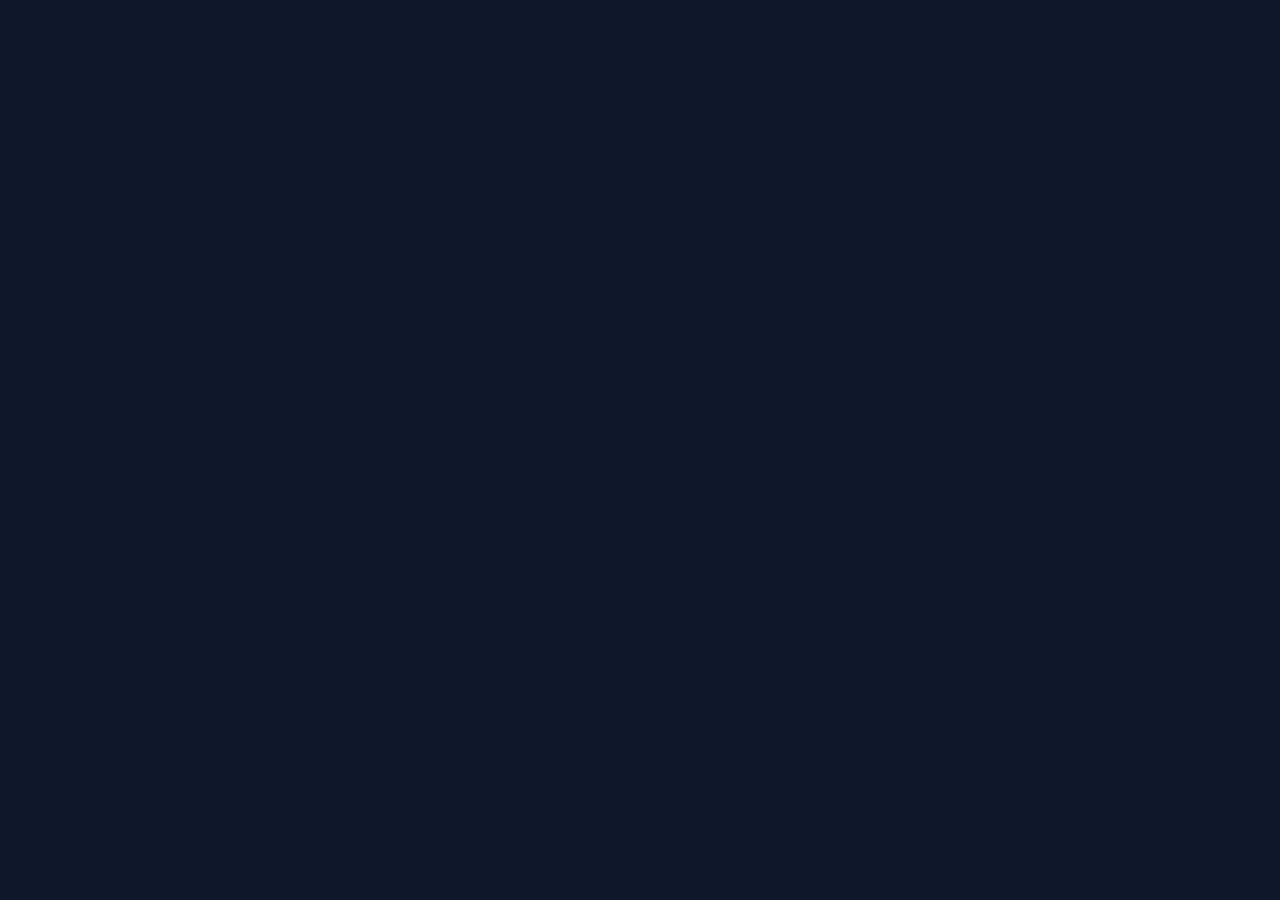
==== pages/app.html @ bbe0f6f2 "feat(web): Cloudflare-hosted UI talks to local backend (CORS + /healthz) The user expected the Cloud" ====
<!DOCTYPE html>
<html lang="en">
<head>
<meta charset="utf-8"/>
<title>epubconv (web)</title>
<style>
  :root {
    --bg: #0f172a;
    --bg-raised: #1e293b;
    --bg-hover: #334155;
    --border: #334155;
    --text: #e2e8f0;
    --text-muted: #94a3b8;
    --text-strong: #f1f5f9;
    --accent: #60a5fa;
    --accent-hover: #93c5fd;
    --ok: #34d399;
    --error: #f87171;
    --code-bg: #0b1120;
  }
  * { box-sizing: border-box; }
  html, body { background: var(--bg); color: var(--text); }
  body { font-family: -apple-system, system-ui, sans-serif; max-width: 720px; margin: 1.5em auto; padding: 0 1em; }
  a { color: var(--accent); }
  h1, h2, h3 { color: var(--text-strong); }
  h1 { margin-bottom: 0.2em; }
  code { background: var(--code-bg); padding: 0 0.3em; border-radius: 3px; font-size: 0.9em; }
  header { display: flex; align-items: baseline; justify-content: space-between; margin-bottom: 0.5em; }
  .tabs { display: flex; flex-wrap: wrap; gap: 0.25em; border-bottom: 2px solid var(--border); margin-bottom: 1em; }
  .tab { background: none; border: 0; padding: 0.5em 1em; cursor: pointer; color: var(--text-muted); border-bottom: 2px solid transparent; margin-bottom: -2px; font-size: 0.95em; }
  .tab:hover { color: var(--accent-hover); }
  .tab.active { color: var(--accent); border-bottom-color: var(--accent); font-weight: 600; }
  .panel { display: none; }
  .panel.active { display: block; }
  form { display: grid; gap: 0.75em; padding: 1em; background: var(--bg-raised); border: 1px solid var(--border); border-radius: 8px; }
  label { display: grid; gap: 0.25em; font-size: 0.9em; color: var(--text-muted); }
  input[type=file], input[type=text], input[type=password], input[type=number], select, button, textarea {
    padding: 0.5em; font-size: 1em; font-family: inherit; border-radius: 6px;
  }
  input[type=text], input[type=password], input[type=number], select, textarea {
    background: var(--bg); color: var(--text); border: 1px solid var(--border);
  }
  input:focus, select:focus, textarea:focus {
    outline: none; border-color: var(--accent);
  }
  input[type=file] { color: var(--text); }
  input[type=file]::file-selector-button {
    background: var(--bg-hover); color: var(--text); border: 1px solid var(--border);
    border-radius: 4px; padding: 0.3em 0.7em; cursor: pointer; margin-right: 0.5em;
  }
  button { background: var(--accent); color: #0f172a; font-weight: 600; border: 0; cursor: pointer; }
  button:hover { background: var(--accent-hover); }
  button:disabled { background: var(--bg-hover); color: var(--text-muted); cursor: not-allowed; }
  button.secondary { background: var(--bg-hover); color: var(--text); border: 1px solid var(--border); font-weight: 400; }
  button.secondary:hover { background: var(--border); color: var(--text-strong); }
  .row { display: grid; grid-template-columns: 1fr 1fr; gap: 0.75em; }
  .muted { color: var(--text-muted); font-size: 0.85em; }
  pre.result { white-space: pre-wrap; background: var(--code-bg); color: var(--text); padding: 0.75em; border-radius: 6px; max-height: 24em; overflow-y: auto; border: 1px solid var(--border); }
  .summary-md { background: var(--bg); color: var(--text); padding: 1em; border-radius: 6px; line-height: 1.6; border: 1px solid var(--border); }
  .summary-md h2, .summary-md h3 { color: var(--text-strong); margin-top: 1em; }
  .summary-md code { background: var(--code-bg); }
  .key-status { font-family: monospace; }
  .ok { color: var(--ok); }
  .missing { color: var(--error); }
  #update-status { font-size: 0.85em; color: var(--text-muted); }
  ::selection { background: var(--accent); color: #0f172a; }
  progress { -webkit-appearance: none; appearance: none; border: 0; }
  progress::-webkit-progress-bar { background: var(--bg); border-radius: 4px; }
  progress::-webkit-progress-value { background: var(--accent); border-radius: 4px; transition: width 0.2s; }
  progress::-moz-progress-bar { background: var(--accent); border-radius: 4px; }
  .summary-header { margin-top: 1.5em; padding-bottom: 0.5em; border-bottom: 1px solid var(--border); }
  .summary-header h2 { margin: 0; color: var(--text-strong); }
  .summary-header .creator { color: var(--text-muted); font-size: 0.9em; margin-top: 0.25em; }
  .print-only { display: none; }
  @media print {
    /* Hide everything except the print container, then unhide it. */
    body > * { display: none !important; }
    body > #print-container { display: block !important; }
    #print-container { color: #000; background: #fff; padding: 0; max-width: 100%; }
    #print-container h1, #print-container h2, #print-container h3 { color: #000; }
    #print-container .creator { color: #555; font-size: 0.95em; margin-bottom: 1em; }
    #print-container .summary-md { background: transparent; border: 0; padding: 0; }
    #print-container code { background: #f0f0f0; }
  }
</style>

<style>
  .install-overlay {
    background: var(--bg);
    color: var(--text);
    min-height: 100vh;
    padding: 3em 1.5em;
    text-align: center;
  }
  .install-overlay h1 { color: var(--text-strong); margin-bottom: 0.3em; }
  .install-overlay .install-cmd {
    display: inline-block;
    background: var(--code-bg);
    color: var(--text);
    border: 1px solid var(--border);
    border-radius: 6px;
    padding: 0.75em 1em;
    font-family: ui-monospace, SFMono-Regular, monospace;
    font-size: 0.9em;
    margin: 1em 0;
    text-align: left;
    overflow-x: auto;
    max-width: 100%;
  }
  .install-overlay .copy {
    background: var(--accent);
    color: #0f172a;
    border: 0;
    border-radius: 6px;
    padding: 0.5em 1em;
    cursor: pointer;
    font-weight: 600;
    margin-left: 0.5em;
  }
  .install-overlay .copy.copied { background: var(--ok); }
  #app-shell { display: none; }
  .app-banner {
    background: var(--bg-raised);
    border: 1px solid var(--border);
    border-radius: 6px;
    padding: 0.5em 0.8em;
    margin-bottom: 1em;
    font-size: 0.85em;
    color: var(--text-muted);
  }
  .app-banner.warn { border-color: #f87171; color: #fca5a5; }
</style>

</head>
<body>

<div id="install-overlay" class="install-overlay" style="display:none">
  <h1>epubconv</h1>
  <p>Local backend not detected at <code>http://127.0.0.1:8000</code>.</p>
  <p>Install + launch the local app on your Mac to start using this UI:</p>
  <div>
    <span class="install-cmd" id="install-cmd-text">curl -fsSL https://epub-chinese-convert.pages.dev/install.sh | bash</span>
    <button type="button" class="copy" id="install-copy">Copy</button>
  </div>
  <p style="margin-top:1.5em">
    Or paste this in Windows PowerShell:<br>
    <span class="install-cmd" id="install-cmd-win">iwr -useb https://epub-chinese-convert.pages.dev/install.ps1 | iex</span>
  </p>
  <p style="margin-top:1.5em" class="muted">
    Already installed? Make sure <code>launch.command</code> (macOS) or
    <code>launch.bat</code> (Windows) is running, then
    <a href="#" id="retry-probe" style="color:var(--accent)">retry the probe</a>.
  </p>
  <p style="margin-top:0.5em"><a href="https://epub-chinese-convert.pages.dev/" style="color:var(--accent)">← Back to landing page</a></p>
</div>
<div id="app-shell">
  <div class="app-banner" id="backend-banner">
    Connected to local backend <span id="backend-version" style="color:var(--text-strong)"></span>
    at <code>http://127.0.0.1:8000</code>.
  </div>

<header>
  <h1>epubconv</h1>
  <div>
    <button id="btn-update" class="secondary">↻ Update &amp; Relaunch</button>
    <span id="update-status"></span>
  </div>
</header>

<div class="tabs">
  <button class="tab active" data-tab="convert">Convert</button>
  <button class="tab" data-tab="diff">Diff</button>
  <button class="tab" data-tab="skill">Export Skill</button>
  <button class="tab" data-tab="summary">Summary</button>
  <button class="tab" data-tab="settings">⚙ Settings</button>
</div>

<section id="t-convert" class="panel active">
<form id="f-convert" enctype="multipart/form-data">
  <h3>Convert ebook between Chinese variants & formats</h3>
  <p class="muted">Input may be EPUB / MOBI / AZW3 (Kindle). Cross-format conversion uses Calibre's
    <code>ebook-convert</code> (install <a href="https://calibre-ebook.com" target="_blank">Calibre</a>
    if you want non-EPUB output).</p>
  <label>Source file <input type="file" name="file" accept=".epub,.mobi,.azw3,.azw" required></label>
  <div class="row">
    <label>From <select name="source_lang">
      <option>zh-CN</option><option>zh-Hans</option><option>zh-TW</option><option>zh-HK</option><option>zh-Hant</option>
    </select></label>
    <label>To <select name="target_lang">
      <option>zh-TW</option><option>zh-HK</option><option>zh-Hant</option><option>zh-CN</option><option>zh-Hans</option>
    </select></label>
  </div>
  <div class="row">
    <label>Output format <select name="output_format">
      <option value="epub">EPUB</option>
      <option value="mobi">MOBI (older Kindle)</option>
      <option value="azw3">AZW3 (Kindle KF8)</option>
    </select></label>
    <label>Writing mode <select name="writing_mode">
      <option>preserve</option><option>horizontal</option><option>vertical</option>
    </select></label>
  </div>
  <label>Engine <select name="engine_name">__ENGINE_OPTIONS__</select></label>
  <button type="submit">Convert &rarr; download</button>
</form>
</section>

<section id="t-diff" class="panel">
<form id="f-diff" enctype="multipart/form-data">
  <h3>Side-by-side diff preview</h3>
  <label>EPUB <input type="file" name="file" accept=".epub" required></label>
  <div class="row">
    <label>From <select name="source_lang">
      <option>zh-CN</option><option>zh-Hans</option><option>zh-TW</option><option>zh-HK</option><option>zh-Hant</option>
    </select></label>
    <label>To <select name="target_lang">
      <option>zh-TW</option><option>zh-HK</option><option>zh-Hant</option><option>zh-CN</option><option>zh-Hans</option>
    </select></label>
  </div>
  <button type="submit">Render diff</button>
</form>
</section>

<section id="t-skill" class="panel">
<form id="f-skill" enctype="multipart/form-data">
  <h3>Export Claude Skill</h3>
  <p class="muted">Bundle the book as a Claude Skill folder (SKILL.md + JSONL knowledge base).
    "Download" sends a ZIP; "Install" writes directly to <code>~/.claude/skills/</code>.</p>
  <label>EPUB <input type="file" name="file" accept=".epub" required></label>
  <div class="row">
    <label>To <select name="target_lang">
      <option>zh-TW</option><option>zh-HK</option><option>zh-Hant</option><option>zh-CN</option><option>zh-Hans</option>
    </select></label>
    <label>Chunk size <input type="number" name="chunk_size" value="1500" min="200" max="10000"></label>
  </div>
  <label>Skill name (optional, slug override) <input type="text" name="name" placeholder="auto from <dc:title>"></label>
  <label>Description (optional) <input type="text" name="description" placeholder="auto from metadata"></label>
  <div class="row">
    <button type="button" id="btn-skill-download">Download ZIP</button>
    <button type="button" id="btn-skill-install">Install to ~/.claude/skills/</button>
  </div>
  <pre id="skill-result" class="muted result" style="display:none"></pre>
</form>
</section>

<section id="t-summary" class="panel">
<form id="f-summary" enctype="multipart/form-data">
  <h3>One-click book summary</h3>
  <p class="muted">Sends the book's text through an LLM and returns a structured summary.
    The API key from the <strong>⚙ Settings</strong> tab (browser localStorage) is sent
    along with each request.</p>
  <label>EPUB <input type="file" name="file" accept=".epub" required></label>
  <div class="row">
    <label>Provider <select name="provider">
      <option value="banana2556">banana2556</option>
      <option value="gemini">gemini</option>
    </select></label>
    <label>Model <input type="text" name="model" value="claude-haiku-4.5-as" placeholder="claude-haiku-4.5-as / gpt-5 / claude-3-5-sonnet-20241022 / gemini-1.5-pro"></label>
  </div>
  <div class="row">
    <label>Max source chars <input type="number" name="max_chars" value="800000" min="2000" max="2000000"></label>
    <label>Per-call budget (chars)
      <input type="number" name="per_call_budget" value="20000" min="2000" max="200000">
    </label>
  </div>
  <p class="muted">Long books are split into batches of <em>per-call budget</em> chars, summarised
    separately, then merged. Lower the budget if you see "Single message too long" / "Input too long"
    upstream errors; raise it on long-context models to use fewer calls.</p>
  <div class="row">
    <button type="button" id="btn-summary">Generate summary</button>
    <button type="button" id="btn-summary-cancel" class="secondary" style="display:none">Cancel</button>
  </div>
  <div id="summary-progress" style="display:none">
    <progress id="summary-bar" value="0" max="100" style="width:100%; height:0.6em"></progress>
    <div id="summary-progress-text" class="muted" style="font-family:monospace; font-size:0.85em"></div>
  </div>
  <div id="summary-status" class="muted"></div>
  <div id="summary-header" class="summary-header" style="display:none">
    <h2 id="summary-title"></h2>
    <div id="summary-creator" class="creator"></div>
    <div style="margin-top:0.5em">
      <button type="button" id="btn-summary-pdf" class="secondary">📄 Download PDF</button>
    </div>
  </div>
  <div id="summary-out" class="summary-md" style="display:none"></div>
</form>
</section>

<!-- Hidden container shown only during print; populated by the PDF button. -->
<div id="print-container" class="print-only">
  <h1 id="print-title"></h1>
  <div id="print-creator" class="creator"></div>
  <div id="print-summary" class="summary-md"></div>
</div>

<section id="t-settings" class="panel">
<form id="f-settings">
  <h3>API keys</h3>
  <p class="muted">Saved in <strong>your browser's localStorage</strong> only —
    never written to the server's filesystem. Sent with each request that
    needs an LLM. A shell-exported env var on the server takes precedence
    if you also have one set there.</p>

  <label>BANANA2556_API_KEY
    <span class="key-status muted" id="status-banana2556">…</span>
    <input type="password" name="BANANA2556_API_KEY" placeholder="sk-...">
  </label>

  <label>GEMINI_API_KEY
    <span class="key-status muted" id="status-gemini">…</span>
    <input type="password" name="GEMINI_API_KEY" placeholder="AIza...">
  </label>

  <div class="row">
    <button type="button" id="btn-settings-save">Save to browser</button>
    <button type="button" id="btn-settings-clear" class="secondary">Clear stored keys</button>
  </div>
  <button type="button" id="btn-settings-test" class="secondary">Test connection</button>
  <pre id="settings-status" class="muted result" style="display:none"></pre>
</form>
</section>

<script>
(function() {
  // BACKEND is the origin of the local FastAPI server. When this page is
  // served by the backend itself (http://127.0.0.1:8000/), we use relative
  // paths. When it's served from Cloudflare Pages, we point at localhost.
  const BACKEND = (location.hostname === "127.0.0.1" || location.hostname === "localhost")
    ? ""
    : "http://127.0.0.1:8000";

  async function probeBackend() {
    try {
      const r = await fetch(BACKEND + "/healthz", {
        cache: "no-store",
        signal: AbortSignal.timeout(3000),
      });
      if (!r.ok) return null;
      return await r.json();
    } catch (e) {
      return null;
    }
  }

  // -------- Local API-key storage --------
  const KEY_NAMES = ["BANANA2556_API_KEY", "GEMINI_API_KEY"];
  function getKey(name) { return localStorage.getItem("epubconv:" + name) || ""; }
  function setKey(name, value) {
    if (value) localStorage.setItem("epubconv:" + name, value);
    else localStorage.removeItem("epubconv:" + name);
  }

  // -------- Tabs --------
  document.querySelectorAll(".tab").forEach(btn => {
    btn.addEventListener("click", () => {
      document.querySelectorAll(".tab").forEach(b => b.classList.remove("active"));
      document.querySelectorAll(".panel").forEach(p => p.classList.remove("active"));
      btn.classList.add("active");
      document.getElementById("t-" + btn.dataset.tab).classList.add("active");
      if (btn.dataset.tab === "settings") refreshSettings();
    });
  });

  // -------- Update & Relaunch --------
  const updateBtn = document.getElementById("btn-update");
  const updateStatus = document.getElementById("update-status");

  async function waitForServerBack(timeoutMs) {
    const deadline = Date.now() + timeoutMs;
    while (Date.now() < deadline) {
      try {
        const r = await fetch("/", { cache: "no-store" });
        if (r.ok) return true;
      } catch (e) { /* server still restarting */ }
      await new Promise(res => setTimeout(res, 500));
    }
    return false;
  }

  updateBtn.addEventListener("click", async () => {
    updateBtn.disabled = true;
    updateStatus.textContent = "Pulling…";
    let data;
    try {
      const r = await fetch(BACKEND + "/update", { method: "POST" });
      data = await r.json();
      if (!r.ok) {
        updateStatus.textContent = "Error: " + (data.detail || r.statusText);
        updateBtn.disabled = false;
        return;
      }
    } catch (e) {
      updateStatus.textContent = "Error: " + e;
      updateBtn.disabled = false;
      return;
    }

    if (!data.changed) {
      updateStatus.textContent = "Already up to date.";
      updateBtn.disabled = false;
      return;
    }

    updateStatus.textContent =
      `Pulled ${data.head.slice(0,7)} (${data.files} files, pip: ${data.pip}). ` +
      `Restarting server…`;
    // Give uvicorn time to notice the file change and start the new process.
    await new Promise(res => setTimeout(res, 1500));
    const back = await waitForServerBack(20000);
    if (back) {
      updateStatus.textContent = "Reloading browser…";
      location.reload();
    } else {
      updateStatus.textContent =
        "Server didn't come back in 20s — check the terminal and refresh manually.";
      updateBtn.disabled = false;
    }
  });

  // -------- Skill --------
  const skillForm = document.getElementById("f-skill");
  const skillResult = document.getElementById("skill-result");
  function showSkill(text, isErr) {
    skillResult.style.display = "block";
    skillResult.textContent = text;
    skillResult.style.color = isErr ? "#b00" : "#070";
  }
  document.getElementById("btn-skill-download").addEventListener("click", async () => {
    showSkill("Generating skill…", false);
    const r = await fetch(BACKEND + "/export-skill", { method: "POST", body: new FormData(skillForm) });
    if (!r.ok) { showSkill("Error: " + (await r.text()), true); return; }
    const blob = await r.blob();
    const cd = r.headers.get("content-disposition") || "";
    const m = cd.match(/filename="?([^"]+)"?/);
    const fname = m ? m[1] : "skill.zip";
    const url = URL.createObjectURL(blob);
    const a = document.createElement("a");
    a.href = url; a.download = fname; a.click();
    URL.revokeObjectURL(url);
    showSkill("Downloaded " + fname, false);
  });
  document.getElementById("btn-skill-install").addEventListener("click", async () => {
    showSkill("Installing to ~/.claude/skills/ …", false);
    const r = await fetch(BACKEND + "/install-skill", { method: "POST", body: new FormData(skillForm) });
    const data = await r.json().catch(() => null);
    if (!r.ok) { showSkill("Error: " + (data ? data.detail : r.statusText), true); return; }
    showSkill(
      "Installed!\nPath: " + data.path + "\nChunks: " + data.chunks +
      "\n\nRestart Claude Code (or open a new session) to pick up the skill.",
      false
    );
  });

  // -------- Summary (detached background task with reconnect) --------
  const summaryForm = document.getElementById("f-summary");
  const summaryStatus = document.getElementById("summary-status");
  const summaryOut = document.getElementById("summary-out");
  const summaryProgress = document.getElementById("summary-progress");
  const summaryBar = document.getElementById("summary-bar");
  const summaryProgressText = document.getElementById("summary-progress-text");
  const cancelBtn = document.getElementById("btn-summary-cancel");
  const summaryHeader = document.getElementById("summary-header");
  const summaryTitle = document.getElementById("summary-title");
  const summaryCreator = document.getElementById("summary-creator");
  const pdfBtn = document.getElementById("btn-summary-pdf");
  let currentTitle = "";
  let currentCreator = "";

  pdfBtn.addEventListener("click", () => {
    // Populate the print container with the current summary, then trigger
    // the browser's print dialog so the user can pick "Save as PDF".
    document.getElementById("print-title").textContent =
      currentTitle || "Book summary";
    document.getElementById("print-creator").textContent =
      currentCreator ? `作者：${currentCreator}` : "";
    document.getElementById("print-summary").innerHTML = summaryOut.innerHTML;
    window.print();
  });

  cancelBtn.addEventListener("click", async () => {
    if (!confirm("Cancel the current summarisation? Cached batches will be preserved, so you can resume by clicking Generate summary again.")) return;
    cancelBtn.disabled = true;
    cancelBtn.textContent = "Cancelling…";
    try {
      await fetch(BACKEND + "/summarize-cancel", { method: "POST" });
    } catch (e) {
      summaryStatus.textContent = "Cancel request failed: " + e;
    }
  });

  function fmt(n) { return n.toLocaleString(); }

  function handleSummaryEvent(ev) {
    const total = ev.chars_total || 0;
    const done = ev.chars_processed || 0;
    const pct = total > 0 ? Math.min(99, Math.round((done * 100) / total)) : 0;

    if (ev.stage === "extracting") {
      summaryProgressText.textContent = "Reading EPUB…";
    } else if (ev.stage === "extracted") {
      if (ev.title) currentTitle = ev.title;
      if (ev.creator) currentCreator = ev.creator;
      const titleLabel = ev.title
        ? `《${ev.title}》${ev.creator ? "（" + ev.creator + "）" : ""} — `
        : "";
      summaryProgressText.textContent =
        `${titleLabel}Found ${ev.chapters} chapters, ${fmt(total)} chars to process.`;
    } else if (ev.stage === "batch_start") {
      summaryBar.value = pct;
      summaryProgressText.textContent =
        `Batch ${ev.batch_no} (budget ${fmt(ev.budget)} chars, sending ${fmt(ev.batch_chars)})… ${pct}%`;
    } else if (ev.stage === "batch_done") {
      summaryBar.value = pct;
      const sec = (ev.elapsed_ms / 1000).toFixed(1);
      summaryProgressText.textContent =
        `Batch ${ev.batch_no} ok (${sec}s) — ${fmt(done)}/${fmt(total)} (${pct}%)`;
    } else if (ev.stage === "halve") {
      summaryProgressText.textContent =
        `Upstream "too long" — halving budget ${fmt(ev.old_budget)}→${fmt(ev.new_budget)} and retrying…`;
    } else if (ev.stage === "combine_start") {
      summaryBar.value = 99;
      summaryProgressText.textContent =
        `All batches done. Combining ${fmt(ev.notes_chars)} chars of notes into final summary…`;
    } else if (ev.stage === "combine_split") {
      const groups = ev.groups_out;
      const groupsLabel = groups ? ` into ${groups} groups` : "";
      const budgetLabel = ev.budget ? ` (group budget ${fmt(ev.budget)} chars)` : "";
      summaryProgressText.textContent =
        `Combine round ${ev.depth + 1}: ${ev.notes_in} notes (${fmt(ev.notes_chars)} chars) ` +
        `won't fit in one call — packing${groupsLabel}${budgetLabel}…`;
    } else if (ev.stage === "combine_done") {
      summaryBar.value = 100;
    } else if (ev.stage === "done") {
      summaryBar.value = 100;
      summaryStatus.textContent =
        `Summarised ${ev.chapters_used} chapters (${fmt(ev.chars_used)} chars).`;
      if (ev.title) currentTitle = ev.title;
      if (ev.creator) currentCreator = ev.creator;
      if (currentTitle) {
        summaryTitle.textContent = `《${currentTitle}》`;
        summaryCreator.textContent = currentCreator ? `作者：${currentCreator}` : "";
        summaryHeader.style.display = "block";
      } else {
        summaryHeader.style.display = "none";
      }
      summaryOut.style.display = "block";
      summaryOut.innerHTML = simpleMarkdown(ev.text);
      cancelBtn.style.display = "none";
    } else if (ev.stage === "cancelled") {
      summaryStatus.textContent =
        "Cancelled. " + (ev.note || "") + " Click Generate summary again to resume.";
      cancelBtn.style.display = "none";
    } else if (ev.stage === "error") {
      let msg = "Error: " + ev.detail;
      if (typeof ev.detail === "string") {
        if (ev.detail.includes("API key")) {
          msg += " — open the Settings tab and paste your key.";
        } else if (/too long|context|max_tokens/i.test(ev.detail)) {
          msg += " — try lowering Per-call budget (e.g. halve it) and resubmit.";
        }
      }
      summaryStatus.textContent = msg;
    }
  }

  async function attachSummaryStream() {
    summaryProgress.style.display = "block";
    let reconnectDelay = 1000;
    while (true) {
      let r;
      try {
        r = await fetch(BACKEND + "/summarize-stream", { cache: "no-store" });
      } catch (e) {
        // Network error — back off and retry.
        summaryProgressText.textContent =
          `Disconnected (${e}). Reconnecting in ${reconnectDelay/1000}s…`;
        await new Promise(res => setTimeout(res, reconnectDelay));
        reconnectDelay = Math.min(reconnectDelay * 2, 8000);
        continue;
      }
      if (!r.ok) {
        summaryStatus.textContent = "Stream error: HTTP " + r.status;
        return;
      }
      const reader = r.body.getReader();
      const decoder = new TextDecoder();
      let buf = "";
      let terminalSeen = false;
      while (true) {
        let chunk;
        try {
          chunk = await reader.read();
        } catch (e) {
          // Reader broke mid-stream — reconnect.
          summaryProgressText.textContent =
            `Stream dropped (${e}). Reconnecting…`;
          break;
        }
        if (chunk.done) break;
        buf += decoder.decode(chunk.value, { stream: true });
        let parts = buf.split("\n\n");
        buf = parts.pop();
        for (const part of parts) {
          const line = part.trim();
          if (!line || line.startsWith(":")) continue;  // keepalive
          if (!line.startsWith("data:")) continue;
          try {
            const ev = JSON.parse(line.slice(5).trim());
            handleSummaryEvent(ev);
            if (ev.stage === "done" || ev.stage === "error") {
              terminalSeen = true;
            }
          } catch (e) {
            console.warn("bad SSE event:", line, e);
          }
        }
      }
      if (terminalSeen) return;
      // Otherwise: reconnect to pick up where we left off.
      reconnectDelay = 1000;
    }
  }

  document.getElementById("btn-summary").addEventListener("click", async () => {
    summaryStatus.textContent = "";
    summaryOut.style.display = "none";
    summaryHeader.style.display = "none";
    currentTitle = "";
    currentCreator = "";
    summaryProgress.style.display = "block";
    summaryBar.value = 0;
    summaryProgressText.textContent = "Starting…";
    cancelBtn.disabled = false;
    cancelBtn.textContent = "Cancel";
    cancelBtn.style.display = "inline-block";

    const fd = new FormData(summaryForm);
    const provider = fd.get("provider");
    const keyName = provider === "gemini" ? "GEMINI_API_KEY" : "BANANA2556_API_KEY";
    const stored = getKey(keyName);
    if (stored) fd.set("api_key", stored);

    let r;
    try {
      r = await fetch(BACKEND + "/summarize", { method: "POST", body: fd });
    } catch (e) {
      summaryStatus.textContent = "Network error: " + e;
      summaryProgress.style.display = "none";
      return;
    }
    if (r.status === 409) {
      // A run is already going — just attach.
      summaryProgressText.textContent =
        "A summarisation is already running — attaching to its stream…";
      attachSummaryStream();
      return;
    }
    if (!r.ok) {
      const text = await r.text();
      summaryStatus.textContent = "Error " + r.status + ": " + text.slice(0, 240);
      summaryProgress.style.display = "none";
      return;
    }
    attachSummaryStream();
  });

  // On page load, peek at server status — if a run is in progress (or
  // just finished and we never saw the result), auto-attach to replay.
  (async () => {
    try {
      const r = await fetch(BACKEND + "/summarize-status", { cache: "no-store" });
      if (!r.ok) return;
      const s = await r.json();
      if (s.active || s.has_result) {
        summaryProgressText.textContent = s.active
          ? "Reattaching to in-progress summarisation…"
          : "Replaying the last summarisation…";
        summaryProgress.style.display = "block";
        if (s.active) {
          cancelBtn.disabled = false;
          cancelBtn.textContent = "Cancel";
          cancelBtn.style.display = "inline-block";
        }
        attachSummaryStream();
      }
    } catch (e) { /* offline; nothing to do */ }
  })();

  // -------- Settings (localStorage only) --------
  const settingsForm = document.getElementById("f-settings");
  const settingsStatus = document.getElementById("settings-status");

  function refreshSettings() {
    for (const name of KEY_NAMES) {
      const value = getKey(name);
      const span = document.getElementById(
        "status-" + name.toLowerCase().replace(/_api_key$/, "")
      );
      if (!span) continue;
      span.classList.remove("ok", "missing");
      if (value) {
        span.classList.add("ok");
        span.textContent = `set (••••${value.slice(-4)})`;
      } else {
        span.classList.add("missing");
        span.textContent = "not set";
      }
    }
  }

  document.getElementById("btn-settings-save").addEventListener("click", () => {
    const fd = new FormData(settingsForm);
    let saved = 0;
    for (const name of KEY_NAMES) {
      const value = (fd.get(name) || "").toString().trim();
      // Empty input leaves the existing value alone (use Clear to remove).
      if (value) { setKey(name, value); saved++; }
    }
    for (const inp of settingsForm.querySelectorAll("input[type=password]")) inp.value = "";
    showSettings(saved
      ? `Saved ${saved} key${saved === 1 ? "" : "s"} to browser localStorage.`
      : "Nothing to save (inputs were empty).");
    refreshSettings();
  });

  document.getElementById("btn-settings-clear").addEventListener("click", () => {
    if (!confirm("Remove all saved API keys from this browser?")) return;
    for (const name of KEY_NAMES) setKey(name, "");
    for (const inp of settingsForm.querySelectorAll("input[type=password]")) inp.value = "";
    showSettings("Cleared.");
    refreshSettings();
  });

  document.getElementById("btn-settings-test").addEventListener("click", async () => {
    showSettings("Testing…");
    const lines = [];
    for (const name of KEY_NAMES) {
      const provider = name === "GEMINI_API_KEY" ? "gemini" : "banana2556";
      const key = getKey(name);
      if (!key) { lines.push(`${provider}: no key saved — skip`); continue; }
      const fd = new FormData();
      fd.append("provider", provider);
      fd.append("api_key", key);
      try {
        const r = await fetch(BACKEND + "/test-key", { method: "POST", body: fd });
        const d = await r.json();
        if (d.ok) {
          lines.push(`${provider}: ✓ ${d.message}`);
        } else {
          lines.push(`${provider}: ✗ HTTP ${d.status} — ${d.message.slice(0, 240)}`);
        }
      } catch (e) {
        lines.push(`${provider}: ✗ network error: ${e}`);
      }
    }
    showSettings(lines.join("\n"));
  });

  function showSettings(text) {
    settingsStatus.style.display = "block";
    settingsStatus.textContent = text;
  }

  // initial load
  refreshSettings();

  // -------- Tiny inline markdown renderer --------
  function simpleMarkdown(s) {
    function esc(t) { return t.replace(/[&<>"]/g, c => ({"&":"&amp;","<":"&lt;",">":"&gt;",""":"&quot;"}[c])); }
    const lines = s.split(/\r?\n/);
    const out = [];
    let inUl = false;
    for (let raw of lines) {
      const line = raw.trimEnd();
      if (line.startsWith("## ")) {
        if (inUl) { out.push("</ul>"); inUl = false; }
        out.push("<h2>" + inline(esc(line.slice(3))) + "</h2>");
      } else if (line.startsWith("# ")) {
        if (inUl) { out.push("</ul>"); inUl = false; }
        out.push("<h3>" + inline(esc(line.slice(2))) + "</h3>");
      } else if (line.startsWith("- ") || line.startsWith("* ")) {
        if (!inUl) { out.push("<ul>"); inUl = true; }
        out.push("<li>" + inline(esc(line.slice(2))) + "</li>");
      } else if (line === "") {
        if (inUl) { out.push("</ul>"); inUl = false; }
      } else {
        if (inUl) { out.push("</ul>"); inUl = false; }
        out.push("<p>" + inline(esc(line)) + "</p>");
      }
    }
    if (inUl) out.push("</ul>");
    return out.join("\n");
  }
  function inline(s) {
    return s
      .replace(/`([^`]+)`/g, "<code>$1</code>")
      .replace(/\*\*([^*]+)\*\*/g, "<strong>$1</strong>")
      .replace(/\*([^*]+)\*/g, "<em>$1</em>");
  }

  // -------- Backend detection + install overlay --------
  const installOverlay = document.getElementById("install-overlay");
  const appShell = document.getElementById("app-shell");
  const backendVersion = document.getElementById("backend-version");
  const installCmdEl = document.getElementById("install-cmd-text");
  const installWinEl = document.getElementById("install-cmd-win");
  const origin = window.location.origin || "https://epub-chinese-convert.pages.dev";
  if (origin && !origin.startsWith("file:")) {
    installCmdEl.textContent = `curl -fsSL ${origin}/install.sh | bash`;
    installWinEl.textContent = `iwr -useb ${origin}/install.ps1 | iex`;
  }
  document.getElementById("install-copy").addEventListener("click", async () => {
    try {
      await navigator.clipboard.writeText(installCmdEl.textContent.trim());
      const btn = document.getElementById("install-copy");
      btn.textContent = "Copied!";
      btn.classList.add("copied");
      setTimeout(() => { btn.textContent = "Copy"; btn.classList.remove("copied"); }, 1500);
    } catch (e) {}
  });
  document.getElementById("retry-probe").addEventListener("click", async (e) => {
    e.preventDefault();
    await showAppOrInstall();
  });
  async function showAppOrInstall() {
    const health = await probeBackend();
    if (health && health.ok) {
      backendVersion.textContent = "(" + (health.version || "?") + ")";
      installOverlay.style.display = "none";
      appShell.style.display = "block";
      return true;
    } else {
      installOverlay.style.display = "block";
      appShell.style.display = "none";
      return false;
    }
  }


  // -------- Convert form (cross-origin: intercept + fetch + blob download) --------
  const convertForm = document.getElementById("f-convert");
  convertForm.addEventListener("submit", async (e) => {
    e.preventDefault();
    const btn = convertForm.querySelector("button[type=submit]");
    btn.disabled = true; const orig = btn.textContent; btn.textContent = "Converting…";
    try {
      const r = await fetch(BACKEND + "/convert", { method: "POST", body: new FormData(convertForm) });
      if (!r.ok) {
        const t = await r.text();
        alert("Error " + r.status + ": " + t.slice(0, 240));
        return;
      }
      const blob = await r.blob();
      const cd = r.headers.get("content-disposition") || "";
      const m = cd.match(/filename="?([^"]+)"?/);
      const fname = m ? m[1] : "converted.epub";
      const url = URL.createObjectURL(blob);
      const a = document.createElement("a");
      a.href = url; a.download = fname; a.click();
      URL.revokeObjectURL(url);
    } finally {
      btn.disabled = false; btn.textContent = orig;
    }
  });

  // -------- Diff form (cross-origin: open report in new tab) --------
  const diffForm = document.getElementById("f-diff");
  diffForm.addEventListener("submit", async (e) => {
    e.preventDefault();
    const btn = diffForm.querySelector("button[type=submit]");
    btn.disabled = true; const orig = btn.textContent; btn.textContent = "Rendering…";
    try {
      const r = await fetch(BACKEND + "/diff", { method: "POST", body: new FormData(diffForm) });
      if (!r.ok) {
        const t = await r.text();
        alert("Error " + r.status + ": " + t.slice(0, 240));
        return;
      }
      const html = await r.text();
      const w = window.open("", "_blank");
      w.document.write(html); w.document.close();
    } finally {
      btn.disabled = false; btn.textContent = orig;
    }
  });

  // Run initial probe before anything else mounts.
  showAppOrInstall();
})();
</script>

</div>
</body>
</html>
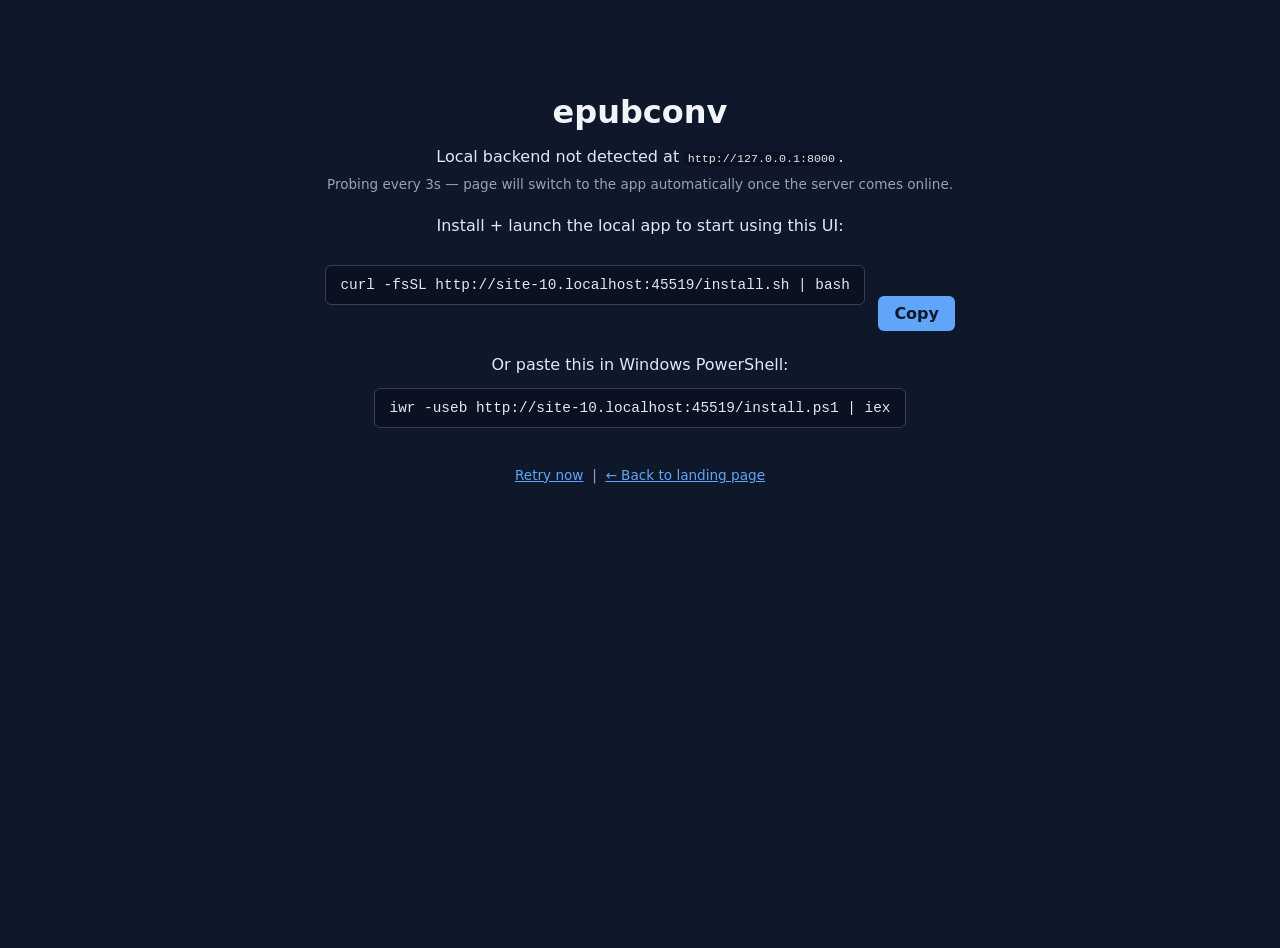
==== commit 314b386d: "fix(web): restore escaped quote in inline markdown renderer The transform script that built pages/ap" ====
--- a/pages/app.html
+++ b/pages/app.html
@@ -137,21 +137,71 @@
 <div id="install-overlay" class="install-overlay" style="display:none">
   <h1>epubconv</h1>
   <p>Local backend not detected at <code>http://127.0.0.1:8000</code>.</p>
-  <p>Install + launch the local app on your Mac to start using this UI:</p>
-  <div>
-    <span class="install-cmd" id="install-cmd-text">curl -fsSL https://epub-chinese-convert.pages.dev/install.sh | bash</span>
-    <button type="button" class="copy" id="install-copy">Copy</button>
-  </div>
-  <p style="margin-top:1.5em">
-    Or paste this in Windows PowerShell:<br>
-    <span class="install-cmd" id="install-cmd-win">iwr -useb https://epub-chinese-convert.pages.dev/install.ps1 | iex</span>
+  <p class="muted" style="margin-top:-0.5em">
+    Probing every 3s — page will switch to the app automatically once the
+    server comes online.
   </p>
+
+  <!-- First-time users: show the install command. -->
+  <div class="overlay-not-installed">
+    <p style="margin-top:1.5em">Install + launch the local app to start using this UI:</p>
+    <div>
+      <span class="install-cmd" id="install-cmd-text">curl -fsSL https://epub-chinese-convert.pages.dev/install.sh | bash</span>
+      <button type="button" class="copy" id="install-copy">Copy</button>
+    </div>
+    <p style="margin-top:1.5em">
+      Or paste this in Windows PowerShell:<br>
+      <span class="install-cmd" id="install-cmd-win">iwr -useb https://epub-chinese-convert.pages.dev/install.ps1 | iex</span>
+    </p>
+  </div>
+
+  <!-- Returning users: their server was up before, just needs to be re-started. -->
+  <div class="overlay-not-running" style="display:none">
+    <p style="margin-top:1.5em">Your local server isn't running.</p>
+
+    <div style="background:var(--bg-raised);border:1px solid var(--border);border-radius:8px;padding:1em;margin-top:1em;text-align:left">
+      <label style="display:block;font-weight:600;color:var(--text-strong);margin-bottom:0.4em">
+        Your launcher path
+      </label>
+      <div style="display:flex;gap:0.5em;align-items:stretch">
+        <input type="text" id="launch-path-input"
+               placeholder="/Users/yakafung/Apps/epubconv/launch.command"
+               style="flex:1;padding:0.6em;background:var(--code-bg);color:var(--text);border:1px solid var(--border);border-radius:6px;font-family:ui-monospace,monospace;font-size:0.9em">
+        <button type="button" id="launch-path-pick"
+                style="background:var(--bg-hover);color:var(--text);border:1px solid var(--border);border-radius:6px;padding:0 1em;cursor:pointer">
+          Pick…
+        </button>
+        <button type="button" id="save-launch-path"
+                style="background:var(--accent);color:#0f172a;border:0;border-radius:6px;padding:0 1.2em;cursor:pointer;font-weight:600">
+          Save
+        </button>
+      </div>
+      <input type="file" id="launch-path-file" accept=".command,.bat,.sh"
+             style="display:none">
+      <p class="muted" style="margin-top:0.5em;font-size:0.82em">
+        Tip: drag <code>launch.command</code> from Finder onto Terminal to print
+        its full path, then paste here. (Browsers won't let "Pick" auto-fill
+        the absolute path for security — Pick only confirms the file exists.)
+      </p>
+    </div>
+
+    <div id="launch-cmd-block" style="margin-top:1em;display:none">
+      <p style="margin-bottom:0.4em">Open Terminal and run:</p>
+      <div>
+        <span class="install-cmd" id="launch-cmd"></span>
+        <button type="button" class="copy" id="launch-copy">Copy</button>
+      </div>
+      <p class="muted" style="margin-top:0.6em">
+        Or just double-click <code id="launch-cmd-filename"></code> in Finder.
+      </p>
+    </div>
+  </div>
+
   <p style="margin-top:1.5em" class="muted">
-    Already installed? Make sure <code>launch.command</code> (macOS) or
-    <code>launch.bat</code> (Windows) is running, then
-    <a href="#" id="retry-probe" style="color:var(--accent)">retry the probe</a>.
+    <a href="#" id="retry-probe" style="color:var(--accent)">Retry now</a>
+    &nbsp;|&nbsp;
+    <a href="https://epub-chinese-convert.pages.dev/" style="color:var(--accent)">← Back to landing page</a>
   </p>
-  <p style="margin-top:0.5em"><a href="https://epub-chinese-convert.pages.dev/" style="color:var(--accent)">← Back to landing page</a></p>
 </div>
 <div id="app-shell">
   <div class="app-banner" id="backend-banner">
@@ -162,7 +212,7 @@
 <header>
   <h1>epubconv</h1>
   <div>
-    <button id="btn-update" class="secondary">↻ Update &amp; Relaunch</button>
+    <button id="btn-update" class="secondary">Update &amp; Relaunch</button>
     <span id="update-status"></span>
   </div>
 </header>
@@ -172,7 +222,7 @@
   <button class="tab" data-tab="diff">Diff</button>
   <button class="tab" data-tab="skill">Export Skill</button>
   <button class="tab" data-tab="summary">Summary</button>
-  <button class="tab" data-tab="settings">⚙ Settings</button>
+  <button class="tab" data-tab="settings">Settings</button>
 </div>
 
 <section id="t-convert" class="panel active">
@@ -247,7 +297,7 @@
 <form id="f-summary" enctype="multipart/form-data">
   <h3>One-click book summary</h3>
   <p class="muted">Sends the book's text through an LLM and returns a structured summary.
-    The API key from the <strong>⚙ Settings</strong> tab (browser localStorage) is sent
+    The API key from the <strong>Settings</strong> tab (browser localStorage) is sent
     along with each request.</p>
   <label>EPUB <input type="file" name="file" accept=".epub" required></label>
   <div class="row">
@@ -279,7 +329,7 @@
     <h2 id="summary-title"></h2>
     <div id="summary-creator" class="creator"></div>
     <div style="margin-top:0.5em">
-      <button type="button" id="btn-summary-pdf" class="secondary">📄 Download PDF</button>
+      <button type="button" id="btn-summary-pdf" class="secondary">Download PDF</button>
     </div>
   </div>
   <div id="summary-out" class="summary-md" style="display:none"></div>
@@ -766,7 +816,7 @@
 
   // -------- Tiny inline markdown renderer --------
   function simpleMarkdown(s) {
-    function esc(t) { return t.replace(/[&<>"]/g, c => ({"&":"&amp;","<":"&lt;",">":"&gt;",""":"&quot;"}[c])); }
+    function esc(t) { return t.replace(/[&<>"]/g, c => ({"&":"&amp;","<":"&lt;",">":"&gt;","\"":"&quot;"}[c])); }
     const lines = s.split(/\r?\n/);
     const out = [];
     let inUl = false;
@@ -822,16 +872,134 @@
     e.preventDefault();
     await showAppOrInstall();
   });
-  async function showAppOrInstall() {
+
+  // Once we've ever seen the backend up, we know epubconv is installed.
+  // From then on, the overlay's "first install" instructions become
+  // "your server isn't running — open launch.command" instead.
+  const HAS_INSTALLED_KEY = "epubconv:has-installed";
+  const LAUNCH_PATH_KEY = "epubconv:launch-path";
+  const LAUNCH_PLATFORM_KEY = "epubconv:launch-platform";
+  let probePollHandle = null;
+
+  function renderLaunchCmd() {
+    const path = localStorage.getItem(LAUNCH_PATH_KEY) || "";
+    const plat = localStorage.getItem(LAUNCH_PLATFORM_KEY) || "";
+    const block = document.getElementById("launch-cmd-block");
+    const cmdEl = document.getElementById("launch-cmd");
+    const fnEl = document.getElementById("launch-cmd-filename");
+    const input = document.getElementById("launch-path-input");
+    input.value = path;
+    if (path) {
+      const isWin = plat.startsWith("win") || path.toLowerCase().endsWith(".bat");
+      cmdEl.textContent = isWin ? `start "" "${path}"` : `open "${path}"`;
+      fnEl.textContent = path.split("/").pop().split("\\").pop();
+      block.style.display = "block";
+    } else {
+      block.style.display = "none";
+    }
+  }
+
+  document.getElementById("launch-copy").addEventListener("click", async () => {
+    try {
+      const el = document.getElementById("launch-cmd");
+      await navigator.clipboard.writeText(el.textContent.trim());
+      const btn = document.getElementById("launch-copy");
+      btn.textContent = "Copied!";
+      btn.classList.add("copied");
+      setTimeout(() => { btn.textContent = "Copy"; btn.classList.remove("copied"); }, 1500);
+    } catch (e) {}
+  });
+
+  // "Pick…" opens the native file dialog. Browsers won't tell us the
+  // absolute path (security), but the picker DOES tell us the filename —
+  // we use it as a hint and prompt the user to paste the directory part
+  // in the text input.
+  const filePicker = document.getElementById("launch-path-file");
+  document.getElementById("launch-path-pick").addEventListener("click", () => {
+    filePicker.click();
+  });
+  filePicker.addEventListener("change", () => {
+    const f = filePicker.files && filePicker.files[0];
+    if (!f) return;
+    const input = document.getElementById("launch-path-input");
+    if (!input.value || input.value.endsWith("/") || input.value.endsWith("\\")) {
+      // No existing path text — drop the filename in so user only has to
+      // prepend the directory.
+      input.value = (input.value || "~/Apps/epubconv/") + f.name;
+    } else {
+      // User has a path already; replace just the basename portion.
+      input.value = input.value.replace(/[^/\\]*$/, f.name);
+    }
+    input.focus();
+    input.setSelectionRange(0, input.value.length - f.name.length);
+  });
+
+  document.getElementById("save-launch-path").addEventListener("click", () => {
+    const input = document.getElementById("launch-path-input");
+    const value = input.value.trim();
+    if (value) {
+      localStorage.setItem(LAUNCH_PATH_KEY, value);
+      localStorage.setItem(
+        LAUNCH_PLATFORM_KEY,
+        value.toLowerCase().endsWith(".bat") ? "win32" : "darwin",
+      );
+    } else {
+      localStorage.removeItem(LAUNCH_PATH_KEY);
+      localStorage.removeItem(LAUNCH_PLATFORM_KEY);
+    }
+    renderLaunchCmd();
+  });
+
+  document.getElementById("launch-path-input").addEventListener("keydown", (e) => {
+    if (e.key === "Enter") {
+      e.preventDefault();
+      document.getElementById("save-launch-path").click();
+    }
+  });
+
+  function updateOverlayMode() {
+    const hasInstalled = localStorage.getItem(HAS_INSTALLED_KEY) === "1";
+    document.querySelectorAll(".overlay-not-installed").forEach(el => {
+      el.style.display = hasInstalled ? "none" : "";
+    });
+    document.querySelectorAll(".overlay-not-running").forEach(el => {
+      el.style.display = hasInstalled ? "" : "none";
+    });
+  }
+
+  function startProbeLoop() {
+    if (probePollHandle) return;
+    probePollHandle = setInterval(async () => {
+      const ok = await showAppOrInstall(/*silent=*/true);
+      if (ok) {
+        clearInterval(probePollHandle);
+        probePollHandle = null;
+      }
+    }, 3000);
+  }
+
+  async function showAppOrInstall(silent) {
     const health = await probeBackend();
     if (health && health.ok) {
       backendVersion.textContent = "(" + (health.version || "?") + ")";
       installOverlay.style.display = "none";
       appShell.style.display = "block";
+      localStorage.setItem(HAS_INSTALLED_KEY, "1");
+      // Only seed the launcher path on the very first connection ever, so
+      // we never overwrite a value the user picked manually.
+      if (health.launch_path && !localStorage.getItem(LAUNCH_PATH_KEY)) {
+        localStorage.setItem(LAUNCH_PATH_KEY, health.launch_path);
+      }
+      if (health.platform && !localStorage.getItem(LAUNCH_PLATFORM_KEY)) {
+        localStorage.setItem(LAUNCH_PLATFORM_KEY, health.platform);
+      }
       return true;
     } else {
       installOverlay.style.display = "block";
       appShell.style.display = "none";
+      updateOverlayMode();
+      renderLaunchCmd();
+      startProbeLoop();
       return false;
     }
   }
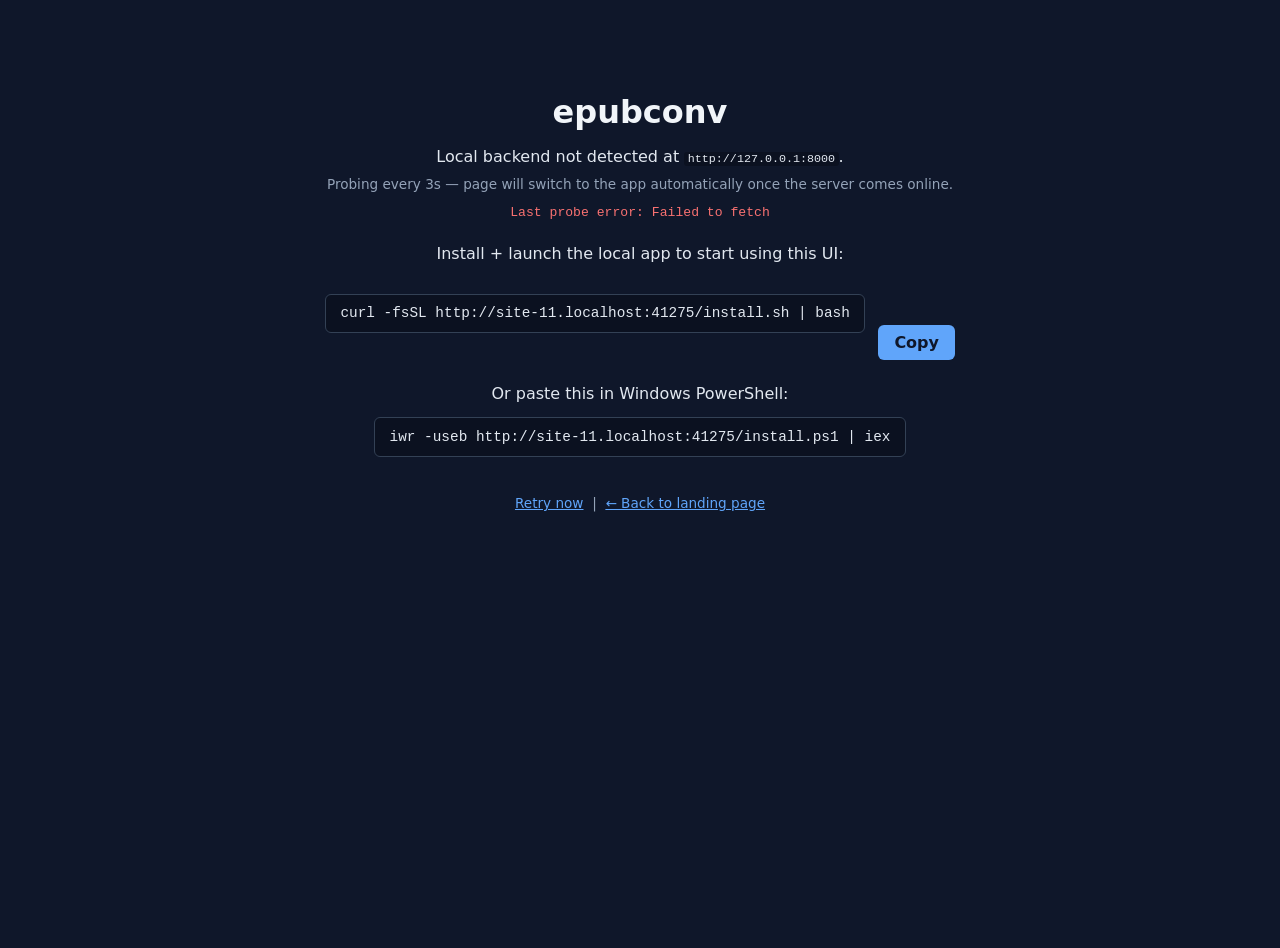
==== commit 710a2822: "fix(web): handle Chrome's Private Network Access + show probe error User on macOS reported the CF pa" ====
--- a/pages/app.html
+++ b/pages/app.html
@@ -136,10 +136,13 @@
 
 <div id="install-overlay" class="install-overlay" style="display:none">
   <h1>epubconv</h1>
-  <p>Local backend not detected at <code>http://127.0.0.1:8000</code>.</p>
+  <p>Local backend not detected at <code id="probe-target">http://127.0.0.1:8000</code>.</p>
   <p class="muted" style="margin-top:-0.5em">
     Probing every 3s — page will switch to the app automatically once the
     server comes online.
+  </p>
+  <p class="muted" id="probe-error-line" style="margin-top:0.3em;display:none;font-family:ui-monospace,monospace;font-size:0.82em;color:var(--error)">
+    Last probe error: <span id="probe-error-detail"></span>
   </p>
 
   <!-- First-time users: show the install command. -->
@@ -379,15 +382,28 @@
     ? ""
     : "http://127.0.0.1:8000";
 
+  // Last probe error surface so the overlay can show a useful diagnostic
+  // instead of a generic "install" prompt when something specific is wrong.
+  let lastProbeError = null;
+
   async function probeBackend() {
+    lastProbeError = null;
     try {
       const r = await fetch(BACKEND + "/healthz", {
         cache: "no-store",
         signal: AbortSignal.timeout(3000),
       });
-      if (!r.ok) return null;
+      if (!r.ok) {
+        lastProbeError = `HTTP ${r.status} ${r.statusText}`;
+        return null;
+      }
       return await r.json();
     } catch (e) {
+      // Common cases:
+      //   TypeError "Failed to fetch"  → server down / port wrong / blocked
+      //   TimeoutError                  → reachable but slow / hung
+      //   AbortError                    → 3s timeout fired
+      lastProbeError = (e && (e.message || e.name)) || String(e);
       return null;
     }
   }
@@ -999,6 +1015,12 @@
       appShell.style.display = "none";
       updateOverlayMode();
       renderLaunchCmd();
+      const errLine = document.getElementById("probe-error-line");
+      const errDetail = document.getElementById("probe-error-detail");
+      if (lastProbeError && errLine && errDetail) {
+        errDetail.textContent = lastProbeError;
+        errLine.style.display = "block";
+      }
       startProbeLoop();
       return false;
     }
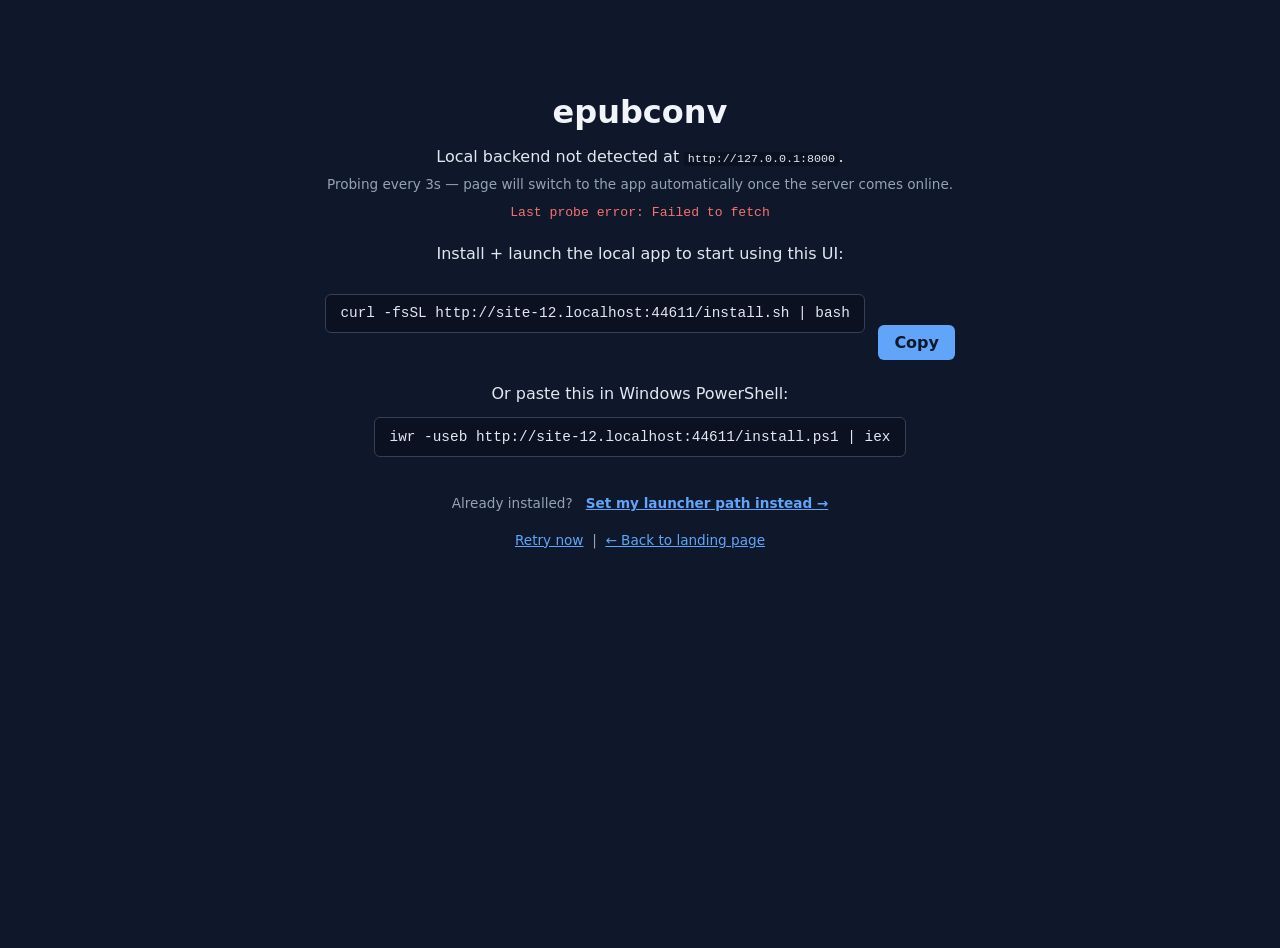
==== commit 5fc8e7ff: "fix(web): let user say "I'm already installed" without waiting for probe User has a launch.command f" ====
--- a/pages/app.html
+++ b/pages/app.html
@@ -156,6 +156,13 @@
       Or paste this in Windows PowerShell:<br>
       <span class="install-cmd" id="install-cmd-win">iwr -useb https://epub-chinese-convert.pages.dev/install.ps1 | iex</span>
     </p>
+    <p style="margin-top:1.5em" class="muted">
+      Already installed? &nbsp;
+      <button type="button" id="mark-installed"
+              style="background:none;border:0;color:var(--accent);cursor:pointer;padding:0;font-size:inherit;text-decoration:underline">
+        Set my launcher path instead →
+      </button>
+    </p>
   </div>
 
   <!-- Returning users: their server was up before, just needs to be re-started. -->
@@ -198,6 +205,13 @@
         Or just double-click <code id="launch-cmd-filename"></code> in Finder.
       </p>
     </div>
+    <p style="margin-top:1.5em" class="muted">
+      Haven't actually installed yet? &nbsp;
+      <button type="button" id="mark-not-installed"
+              style="background:none;border:0;color:var(--accent);cursor:pointer;padding:0;font-size:inherit;text-decoration:underline">
+        Show me the install command →
+      </button>
+    </p>
   </div>
 
   <p style="margin-top:1.5em" class="muted">
@@ -983,6 +997,22 @@
     });
   }
 
+  // Manual toggles between the two overlay panels — user knows their state
+  // better than we do (they may have a launch.command from a previous
+  // session that this browser has never seen running).
+  document.getElementById("mark-installed").addEventListener("click", () => {
+    localStorage.setItem(HAS_INSTALLED_KEY, "1");
+    updateOverlayMode();
+    renderLaunchCmd();
+    // Focus the path input so the user can paste right away.
+    const input = document.getElementById("launch-path-input");
+    if (input) { input.focus(); }
+  });
+  document.getElementById("mark-not-installed").addEventListener("click", () => {
+    localStorage.removeItem(HAS_INSTALLED_KEY);
+    updateOverlayMode();
+  });
+
   function startProbeLoop() {
     if (probePollHandle) return;
     probePollHandle = setInterval(async () => {
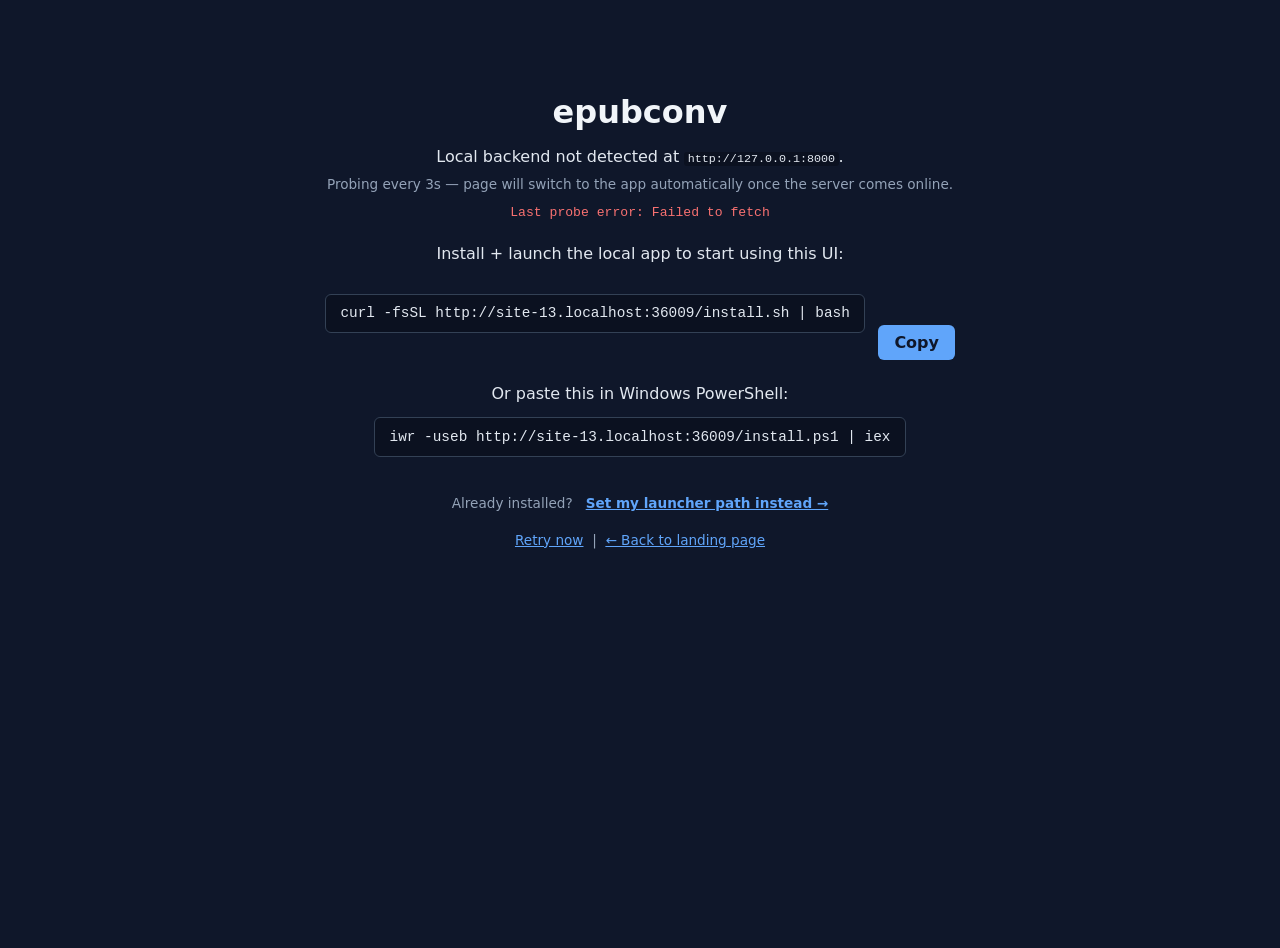
==== commit 79d45783: "ux(web): make it obvious Save just prepares the command, doesn't run it User filled in the path, hit" ====
--- a/pages/app.html
+++ b/pages/app.html
@@ -196,14 +196,19 @@
     </div>
 
     <div id="launch-cmd-block" style="margin-top:1em;display:none">
-      <p style="margin-bottom:0.4em">Open Terminal and run:</p>
-      <div>
-        <span class="install-cmd" id="launch-cmd"></span>
-        <button type="button" class="copy" id="launch-copy">Copy</button>
+      <div style="background:var(--bg-raised);border:1px solid var(--accent);border-radius:8px;padding:1em">
+        <p style="margin:0 0 0.4em;font-weight:600;color:var(--text-strong);font-size:1em">
+          Next step → Open Terminal and run this
+          <span class="muted" style="font-weight:400;font-size:0.85em">(saving only stores the path; the browser can't launch your file)</span>
+        </p>
+        <div>
+          <span class="install-cmd" id="launch-cmd"></span>
+          <button type="button" class="copy" id="launch-copy">Copy</button>
+        </div>
+        <p class="muted" style="margin:0.6em 0 0">
+          Or just double-click <code id="launch-cmd-filename"></code> in Finder.
+        </p>
       </div>
-      <p class="muted" style="margin-top:0.6em">
-        Or just double-click <code id="launch-cmd-filename"></code> in Finder.
-      </p>
     </div>
     <p style="margin-top:1.5em" class="muted">
       Haven't actually installed yet? &nbsp;
@@ -964,7 +969,7 @@
     input.setSelectionRange(0, input.value.length - f.name.length);
   });
 
-  document.getElementById("save-launch-path").addEventListener("click", () => {
+  document.getElementById("save-launch-path").addEventListener("click", async () => {
     const input = document.getElementById("launch-path-input");
     const value = input.value.trim();
     if (value) {
@@ -978,6 +983,31 @@
       localStorage.removeItem(LAUNCH_PLATFORM_KEY);
     }
     renderLaunchCmd();
+
+    // Auto-copy the launch command so the user only has to switch to
+    // Terminal + paste. Also flash + scroll the next-step block so it's
+    // obvious that Save *prepared* the command but didn't run it.
+    if (value) {
+      try {
+        const cmd = document.getElementById("launch-cmd").textContent.trim();
+        if (cmd) await navigator.clipboard.writeText(cmd);
+      } catch (e) { /* user blocked clipboard — they can still hit Copy */ }
+      const block = document.getElementById("launch-cmd-block");
+      block.scrollIntoView({ behavior: "smooth", block: "center" });
+      block.animate(
+        [
+          { boxShadow: "0 0 0 0 rgba(96,165,250,0)" },
+          { boxShadow: "0 0 0 8px rgba(96,165,250,0.4)" },
+          { boxShadow: "0 0 0 0 rgba(96,165,250,0)" },
+        ],
+        { duration: 900, iterations: 2 },
+      );
+      const copyBtn = document.getElementById("launch-copy");
+      const orig = copyBtn.textContent;
+      copyBtn.textContent = "Copied — paste in Terminal!";
+      copyBtn.classList.add("copied");
+      setTimeout(() => { copyBtn.textContent = orig; copyBtn.classList.remove("copied"); }, 2500);
+    }
   });
 
   document.getElementById("launch-path-input").addEventListener("keydown", (e) => {
